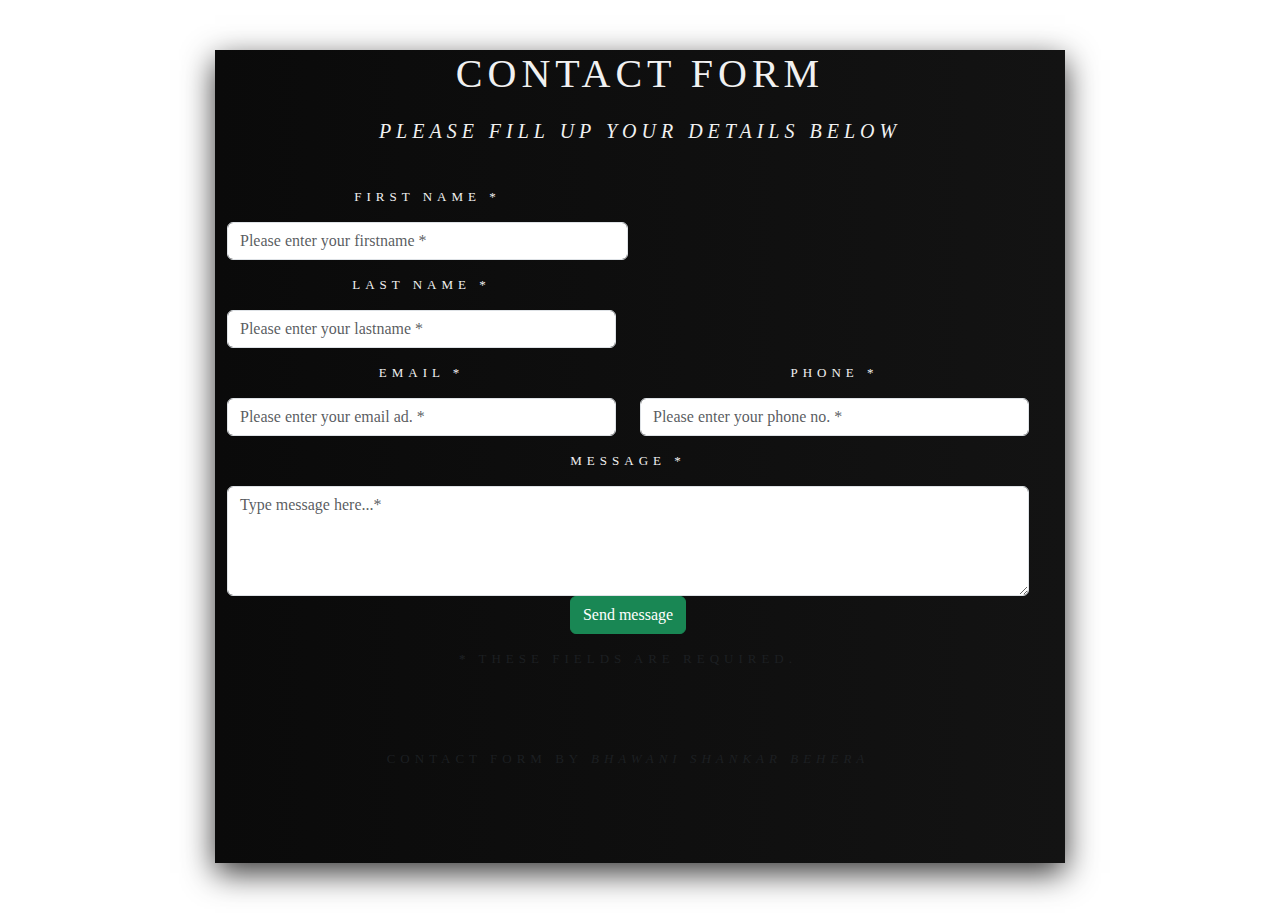
==== index.html @ a492881f "form" ====
<html>
    <head>
        <title>Contact Form </title>
        <meta charset="UTF-8">
        <meta name="viewport" content="width=device-width, initial-scale=1.0">
        <link href="https://cdn.jsdelivr.net/npm/bootstrap@5.0.0-beta3/dist/css/bootstrap.min.css" rel="stylesheet">
        <link href='https://fonts.googleapis.com/css?family=Lato:300,400,700' rel='stylesheet' type='text/css'>
        <link  rel="stylesheet" type="text/css"  href="style.css.css">
    </head>
    <body>
    <section class = "contect_form">
        <div class="container">

            <div class="row">

                <div class="headder">
                
                
                    <h1>CONTACT FORM </h1>


                    <p class="lead"><i>Please fill up your details below</i></p>


                    <form>
                    <form id="contact-form" method="post" action="contact.php" role="form">

    <div class="messages"></div>

    <div class="controls">

        <div class="row">
            <div class="col-md-6">
                <div class="form-group">
                    <label for="form_name">First Name *</label>
                    <input id="form_name" type="text" name="name" class="form-control" placeholder="Please enter your firstname *" required="required" data-error="Firstname is required.">
                    <div class="help-block with-errors"></div>
                </div>
            </div>
     <div class="row">
            <div class="col-md-6">
                <div class="form-group">
                    <label for="form_lastname">Last Name *</label>
                    <input id="form_lastname" type="text" name="surname" class="form-control" placeholder="Please enter your lastname *" required="required" data-error="Lastname is required.">
                    <div class="help-block with-errors"></div>
                </div>
            </div>
        </div>
        <div class="row">
            <div class="col-md-6">
                <div class="form-group">
                    <label for="form_email">Email *</label>
                    <input id="form_email" type="email" name="email" class="form-control" placeholder="Please enter your email ad. *" required="required" data-error="Valid email is required.">
                    <div class="help-block with-errors"></div>
                </div>
            </div>
            <div class="col-md-6">
                <div class="form-group">
                    <label for="form_phone">Phone *</label>
                    <input id="form_phone" type="number" name="phone" class="form-control" placeholder="Please enter your phone no. *" required="required" data-error="Not valid">
                    <div class="help-block with-errors"></div>
                </div>
            </div>
        </div>
        <div class="row">
            <div class="col-md-12">
                <div class="form-group">
                    <label for="form_message">Message *</label>
                    <textarea id="form_message" name="message" class="form-control" placeholder="Type message here...*" rows="4" required="required" data-error="Please,leave us a message."></textarea>
                    <div class="help-block with-errors"></div>
                </div>
            </div>
            <div class="col-md-12">
                <input type="submit" class="btn btn-success btn-send" value="Send message">
            </div>
        </div>
        <div class="row">
            <div class="col-md-12">
                <p class="text-muted"><strong>*</strong> These fields are required.  <br></br>  Contact form by <i>Bhawani Shankar Behera</i></p>
            </div>
        </div>
    </div>
</section>
</form> 
</body>

</html>
---- style.css.css ----
.contect_form {
    max-width:850px;
    margin: 50px auto;
    position: relative ;
    box-shadow:  0 10px 30px 0px rgb(56, 55, 55); 
    padding: 0px;
}
.contect_form .headder{

    font-family: "Times New Roman", Times, serif;
    text-transform: uppercase;
    text-align: center;
    letter-spacing: 5px;
    font-size: small;
    line-height: 10em;
    line-height: 50px;
    padding-bottom: 50px;
    color: #f1f1f1;
    background: linear-gradient(to right ,#0a0a0a 0%, #131313 100%);
    
}
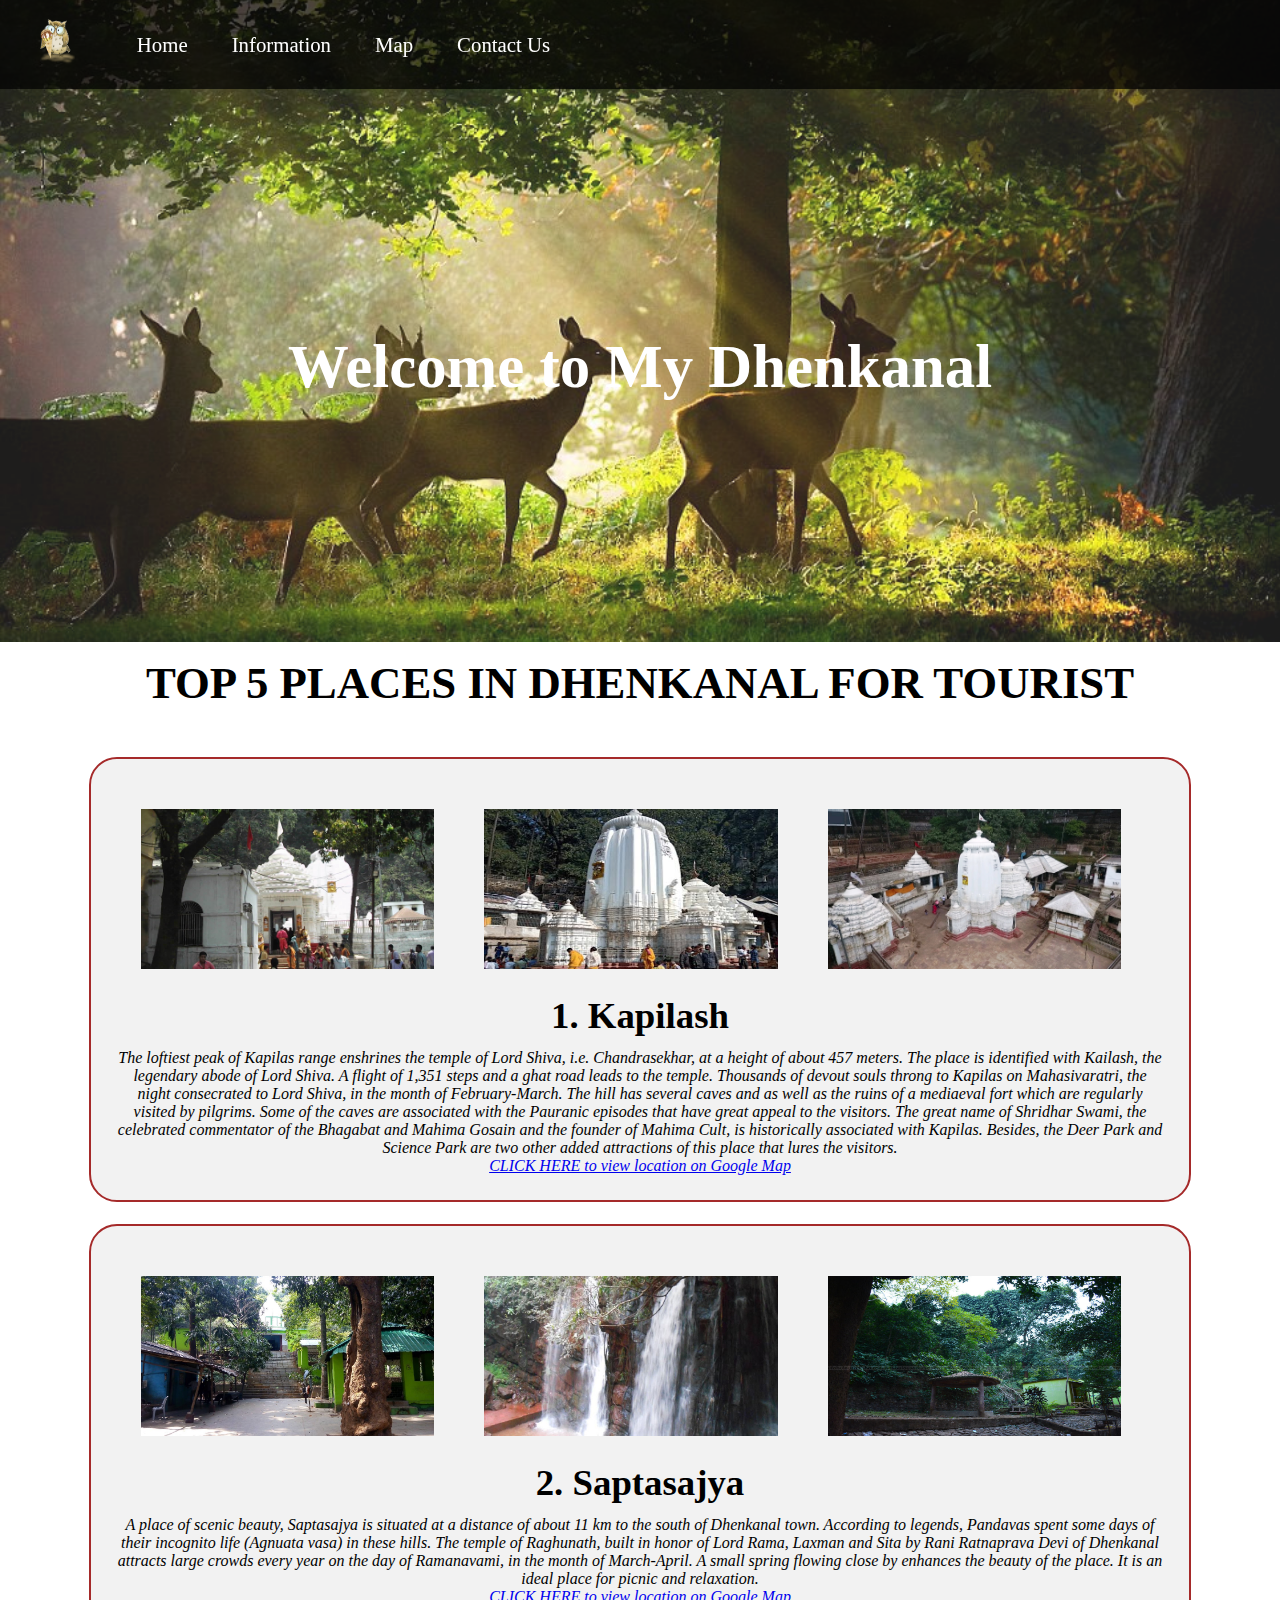
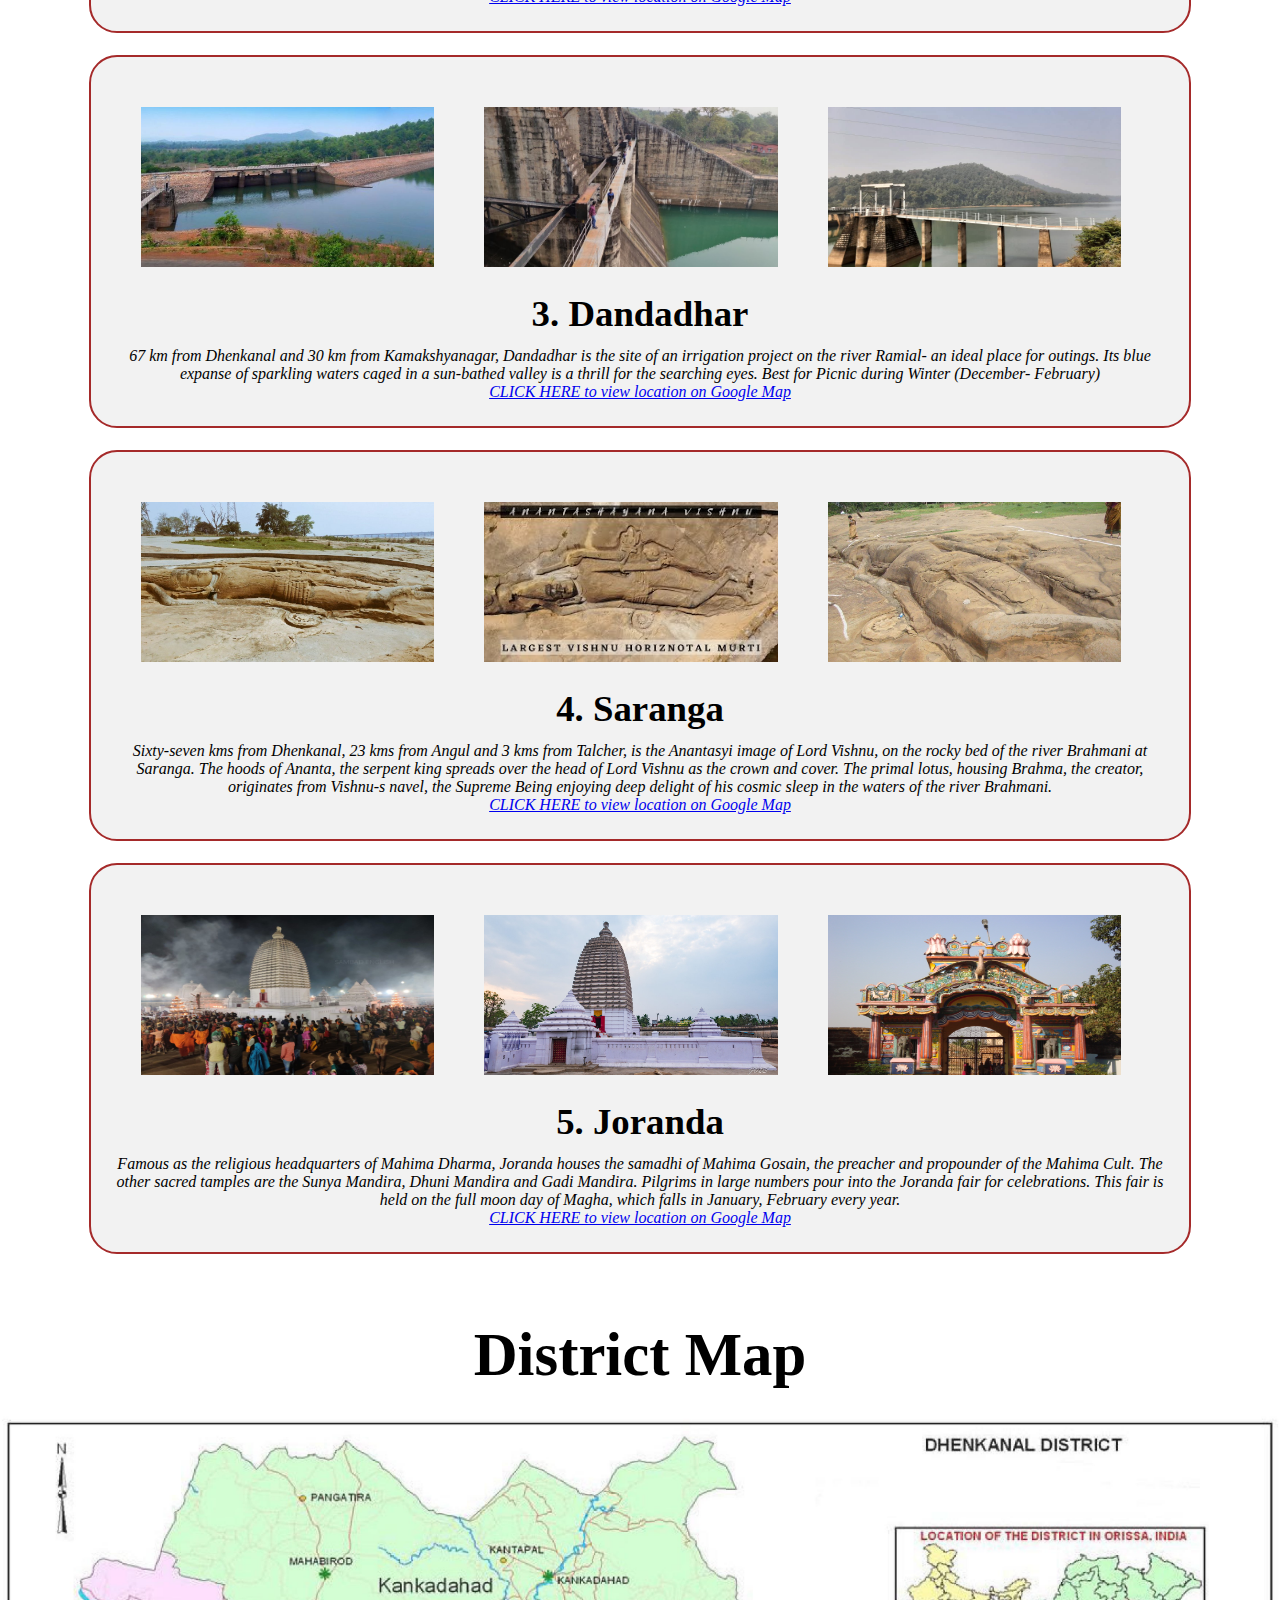
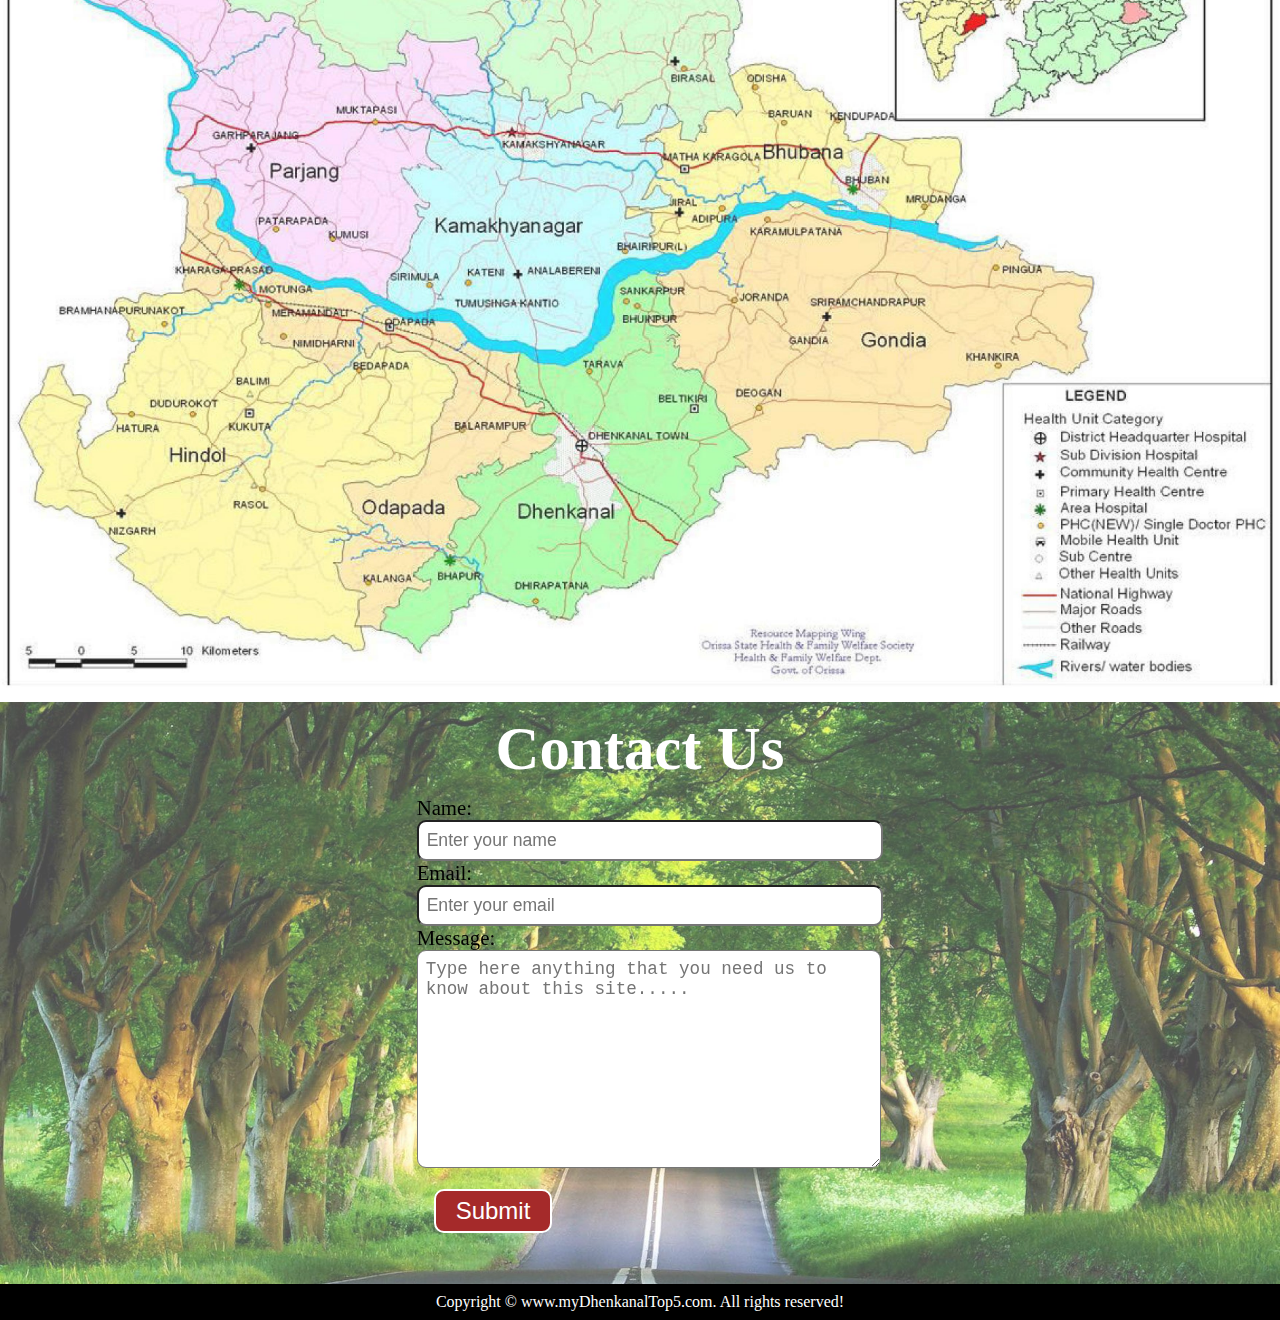
==== commit b8a3fc24: "add" ====
--- a/index.html
+++ b/index.html
@@ -1,87 +1,118 @@
-<html>
-    <head>
-        <title>Contact Form </title>
-        <meta charset="UTF-8">
-        <meta name="viewport" content="width=device-width, initial-scale=1.0">
-        <link href="https://cdn.jsdelivr.net/npm/bootstrap@5.0.0-beta3/dist/css/bootstrap.min.css" rel="stylesheet">
-        <link href='https://fonts.googleapis.com/css?family=Lato:300,400,700' rel='stylesheet' type='text/css'>
-        <link  rel="stylesheet" type="text/css"  href="style.css.css">
-    </head>
-    <body>
-    <section class = "contect_form">
-        <div class="container">
+<!DOCTYPE html>
+<html lang="en">
 
-            <div class="row">
+<head>
+    <meta charset="UTF-8">
+    <meta name="viewport" content="width=device-width, initial-scale=1.0">
+    <meta http-equiv="X-UA-Compatible" content="ie=edge">
+    <title>Dhenkanal</title>
+    <link rel="stylesheet" href="style.css">
+    <link href="https://fonts.googleapis.com/css2?family=Noto+Serif:ital@0;1&display=swap" rel="stylesheet">
+</head>
 
-                <div class="headder">
-                
-                
-                    <h1>CONTACT FORM </h1>
+<body>
+    <nav id="navbar">
+        <div id="logo">
+            <img src="img/owl.png" alt="logo">
+        </div>
+        <ul>
+            <li class="item"><a href="#home">Home</a></li>
+            <li class="item"><a href="#data-container">Information</a></li>
+            <li class="item"><a href="#district-section">Map</a></li>
+            <li class="item"><a href="#contact">Contact Us</a></li>
+        </ul>
+    </nav>
 
+    <section id="home">
+        <h1 class="h-primary">Welcome to My Dhenkanal</h1>
+    </section>
 
-                    <p class="lead"><i>Please fill up your details below</i></p>
+    <section id="data-container">
+        <h1 class="h-primary-center">TOP 5 PLACES IN DHENKANAL FOR TOURIST</h1>
+        <div id="data">
+            <div class="box">
+                <img src="img/01.jpg " alt="temple">
+                <img src="img/02.jpg " alt="temple">
+                <img src="img/03.jpg " alt="temple">
+                <h2 class="h-secondary center">1. Kapilash</h2>
+                <p class="center">The loftiest peak of Kapilas range enshrines the temple of Lord Shiva, i.e. Chandrasekhar, at a height of about 457 meters. The place is identified with Kailash, the legendary abode of Lord Shiva. A flight of 1,351 steps and a ghat road leads to the temple. Thousands of devout souls throng to Kapilas on Mahasivaratri, the night consecrated to Lord Shiva, in the month of February-March. The hill has several caves and as well as the ruins of a mediaeval fort which are regularly visited by pilgrims. Some of the caves are associated with the Pauranic episodes that have great appeal to the visitors. The great name of Shridhar Swami, the celebrated commentator of the Bhagabat and Mahima Gosain and the founder of Mahima Cult, is historically associated with Kapilas. Besides, the Deer Park and Science Park are two other added attractions of this place that lures the visitors.</p>
+            <p1><p><a href="https://goo.gl/maps/TecnRfrqmmFqfMZb6" target="_blank">CLICK HERE to view location on Google Map</a></p1>
+            </div>
+            <div class="box">
+                <img src="img/sap01.jpg" alt="temple">
+                <img src="img/sap02.jpg" alt="temple">
+                <img src="img/sap03.jpg" alt="temple">
+                <h2 class="h-secondary center">2. Saptasajya</h2>
+                <p class="center">
+                A place of scenic beauty, Saptasajya is situated at a distance of about 11 km to the south of Dhenkanal town. According to legends, Pandavas spent some days of their incognito life (Agnuata vasa) in these hills. The temple of Raghunath, built in honor of Lord Rama, Laxman and Sita by Rani Ratnaprava Devi of Dhenkanal attracts large crowds every year on the day of Ramanavami, in the month of March-April. A small spring flowing close by enhances the beauty of the place. It is an ideal place for picnic and relaxation.</p>
+            
+            <p1><p><a href="https://goo.gl/maps/J86Zf3cEa3d15MdN9" target="_blank">CLICK HERE to view location on Google Map</a></p1></div>
+            <div class="box">
+                <img src="img/dam01.jpg" alt="dam">
+                <img src="img/dam02.jpg" alt="dam">
+                <img src="img/dam03.jpg" alt="dam">
+                <h2 class="h-secondary center">3. Dandadhar</h2>
+                <p class="center">
+                67 km from Dhenkanal and 30 km from Kamakshyanagar, Dandadhar is the site of an irrigation project on the river Ramial- an ideal place for outings. Its blue expanse of sparkling waters caged in a sun-bathed valley is a thrill for the searching eyes. Best for Picnic during Winter (December- February)</p>
+            <p1><p><a href="https://goo.gl/maps/3TNtPGTZsx13m7kR7" target="_blank">CLICK HERE to view location on Google Map</a></p1>
+            </div>
+             <div class="box">
+                <img src="img/sar01.jpg" alt="god">
+                <img src="img/sar03.jpg" alt="god">
+                <img src="img/sar02.jpg" alt="god">
+                <h2 class="h-secondary center">4. Saranga</h2>
+                <p class="center">
 
-
-                    <form>
-                    <form id="contact-form" method="post" action="contact.php" role="form">
-
-    <div class="messages"></div>
-
-    <div class="controls">
-
-        <div class="row">
-            <div class="col-md-6">
-                <div class="form-group">
-                    <label for="form_name">First Name *</label>
-                    <input id="form_name" type="text" name="name" class="form-control" placeholder="Please enter your firstname *" required="required" data-error="Firstname is required.">
-                    <div class="help-block with-errors"></div>
-                </div>
+                Sixty-seven kms from Dhenkanal, 23 kms from Angul and 3 kms from Talcher, is the Anantasyi image of Lord Vishnu, on the rocky bed of the river Brahmani at Saranga. The hoods of Ananta, the serpent king spreads over the head of Lord Vishnu as the crown and cover. The primal lotus, housing Brahma, the creator, originates from Vishnu-s navel, the Supreme Being enjoying deep delight of his cosmic sleep in the waters of the river Brahmani.
+            <p1><p><a href="https://goo.gl/maps/SemW4LdcYXw6agu67" target="_blank">CLICK HERE to view location on Google Map</a></p1>
             </div>
-     <div class="row">
-            <div class="col-md-6">
-                <div class="form-group">
-                    <label for="form_lastname">Last Name *</label>
-                    <input id="form_lastname" type="text" name="surname" class="form-control" placeholder="Please enter your lastname *" required="required" data-error="Lastname is required.">
-                    <div class="help-block with-errors"></div>
-                </div>
+             <div class="box">
+                <img src="img/jor01.jpg" alt="god">
+                <img src="img/jor02.jpg" alt="god">
+                <img src="img/jor03.jpg" alt="god">
+                <h2 class="h-secondary center">5. Joranda</h2>
+                <p class="center">
+            Famous as the religious headquarters of Mahima Dharma, Joranda houses the samadhi of Mahima Gosain, the preacher and propounder of the Mahima Cult. The other sacred tamples are the Sunya Mandira, Dhuni Mandira and Gadi Mandira. Pilgrims in large numbers pour into the Joranda fair for celebrations. This fair is held on the full moon day of Magha, which falls in January, February every year.
+            <p1><p><a href="https://goo.gl/maps/8BN2wCaUfaYofroj6" target="_blank">CLICK HERE to view location on Google Map</a></p1>
             </div>
         </div>
-        <div class="row">
-            <div class="col-md-6">
+
+    </section>
+    <section id="district-section">
+        <h1 class="map">District Map</h1>
+        <div id="district">
+            <div class="district">
+            <img src="img/dkl.jpg">
+       
+        </div>
+
+    </section>
+
+    <section id="contact">
+        <h1 class="h-primary center">Contact Us</h1>
+        <div id="contact-box">  
                 <div class="form-group">
-                    <label for="form_email">Email *</label>
-                    <input id="form_email" type="email" name="email" class="form-control" placeholder="Please enter your email ad. *" required="required" data-error="Valid email is required.">
-                    <div class="help-block with-errors"></div>
+                    <label for="name">Name: </label>
+                    <input type="text" name="name" id="name" placeholder="Enter your name"required="required" data-error="Name is required.">
                 </div>
-            </div>
-            <div class="col-md-6">
                 <div class="form-group">
-                    <label for="form_phone">Phone *</label>
-                    <input id="form_phone" type="number" name="phone" class="form-control" placeholder="Please enter your phone no. *" required="required" data-error="Not valid">
-                    <div class="help-block with-errors"></div>
+                    <label for="email">Email: </label>
+                    <input type="email" name="name" id="email" placeholder="Enter your email"required="required" data-error="email is required.">
                 </div>
-            </div>
+             
+                <div class="form-group">
+                    <label for="message">Message: </label>
+                    <textarea name="message" id="message" placeholder="Type here anything that you need us to know about this site....."required="required" data-error="message is required." cols="30" rows="10"></textarea>
+                </div>
+               <div> <button class="btn" name="btnbutton">Submit</button></div>
         </div>
-        <div class="row">
-            <div class="col-md-12">
-                <div class="form-group">
-                    <label for="form_message">Message *</label>
-                    <textarea id="form_message" name="message" class="form-control" placeholder="Type message here...*" rows="4" required="required" data-error="Please,leave us a message."></textarea>
-                    <div class="help-block with-errors"></div>
-                </div>
-            </div>
-            <div class="col-md-12">
-                <input type="submit" class="btn btn-success btn-send" value="Send message">
-            </div>
+    </section>
+
+    <footer>
+        <div class="center">
+            Copyright &copy; www.myDhenkanalTop5.com. All rights reserved! 
         </div>
-        <div class="row">
-            <div class="col-md-12">
-                <p class="text-muted"><strong>*</strong> These fields are required.  <br></br>  Contact form by <i>Bhawani Shankar Behera</i></p>
-            </div>
-        </div>
-    </div>
-</section>
-</form> 
+    </footer>
 </body>
 
 </html>--- a/style.css
+++ b/style.css
@@ -0,0 +1,259 @@
+/* CSS Reset */
+*{
+    margin: 0;
+    padding: 0;
+}
+
+html{
+    scroll-behavior: smooth;
+}
+
+/* CSS Variables */
+:root{
+    --navbar-height: 59px;
+}
+
+/* Navigation Bar */
+#navbar{
+    display: flex;
+    align-items: center;
+    position: sticky;
+    top: 0px;
+}
+
+#navbar::before{
+    content: "";
+    background-color: black;
+    position: absolute;
+    top:0px;
+    left:0px;
+    height: 100%;
+    width:100%;
+    z-index: -1;
+    opacity: 0.7;
+}
+
+/* Navigation Bar: Logo and Image */
+#logo{
+    margin: 10px 34px;
+}
+
+#logo img{
+    height: 59px;
+    margin: 3px 6px;
+    width: auto;
+}
+
+
+/* Navigation Bar: List Styling */
+#navbar ul{
+    display: flex;
+    font-family: "bodoni moda" serif;
+}
+
+#navbar ul li{ 
+    list-style: none;
+    font-size: 1.3rem;
+}
+
+#navbar ul li a{
+    color: white;
+    display: block;
+    padding: 3px 22px;
+    border-radius: 20px;
+    text-decoration: none;
+}
+
+#navbar ul li a:hover{
+    color: black;
+    background-color: white;
+}
+
+/* Home Section */
+#home{
+    display: flex;
+    flex-direction: column;
+    padding:3px 200px;
+    height: 550px;
+    justify-content: center;
+    align-items: center;
+}
+
+#home::before{ 
+    content: "";
+    position: absolute;
+    background: url('img/up01.jpg') no-repeat center center/cover;
+    height: 642px;
+    top:0px;
+    left:0px;
+    width: 100%;
+    z-index: -1;
+    opacity:0.89;
+}
+#services-container
+#home h1{
+    color: whitesmoke;
+    text-align: center;
+    font-family: 'Bree Serif', serif;
+}
+
+#home p{
+    color:white;
+    text-align: center;
+    font-size: 1.5rem;
+    font-family: 'Bree Serif', serif;
+}
+/* Services Section */
+#data{
+    margin: 34px;
+    display: flex;
+    align-content: center;
+    flex-wrap: wrap;
+    text-align: center;
+}
+.box{ 
+    border: 2px solid rgb(165, 42, 42);
+    padding: 25px;
+    margin: 2px 55px;
+    border-radius: 28px;
+    background: #f2f2f2;
+    margin-bottom: 20px;
+    width: 100%;
+   
+}
+
+
+.box img{ 
+   height: 160px;
+   margin: auto;
+   display: block;
+    float: left;
+    padding: 25px;
+    width: 28%;
+}
+
+.box p{
+    font-family: "Times New Roman", Times, serif;
+    font-style: italic;
+
+} 
+
+/* Map Section */
+#district-section{ 
+    position: relative;
+}
+
+#district-section::before{
+ content: "";
+ position: absolute;
+ background: url('img/05.jpg');
+ width: 100%;
+ height: 100%;
+ z-index: -1;
+ opacity: 0.3;
+}
+
+#district-section .district{
+    height:900px;
+    width: 100%;
+    top:0px;
+    left:0px;
+    width: 100%;
+    z-index: -1;
+    opacity:0.89;
+}
+#district-section .district img{
+    height: 900px;
+    width: 100%;
+}
+
+
+/* Contact Section */
+
+#contact{
+    position: relative;
+}
+#contact::before{
+    content: "";
+    position: absolute;
+    width: 100%;
+    height: 100%;
+    z-index: -1;
+    opacity: 0.7;
+    background: url('img/nat001.jpg') no-repeat center center/cover;
+
+}
+#contact-box{
+    display: grid;
+    justify-content: center;
+    align-items: center;
+    padding-bottom: 34px;
+}
+#contact-box input, 
+#contact-box textarea{
+    width: 100%;
+    padding: 0.5rem;
+    border-radius: 9px;
+    font-size: 1.1rem;
+} 
+
+#contact-box form{
+    width: 50%;
+
+}
+
+#contact-box label{
+   font-size: 1.3rem;
+   font-family: 'Bree Serif', serif;
+
+}
+
+
+footer{
+    background: black;
+    color: white;
+    padding: 9px 20px;
+}
+
+/* Utility Classes */
+.h-primary{
+    font-family: 'sigmar one', serif;
+    font-size: 3.8rem;
+    padding: 12px;
+    color: white;
+}
+.h-primary-center{
+    font-family: 'Bree Serif', serif;
+    font-size: 2.8rem;
+    padding: 12px;
+    color: black;
+    text-align: center;
+}
+.map{
+    font-family: 'Bree Serif', serif;
+    font-size: 3.8rem;
+    padding: 12px;
+    color: black;
+    text-align: center;
+}
+.h-secondary{
+    font-family: 'Bree Serif', serif;
+    font-size: 2.3rem;
+    padding: 12px;
+}
+
+
+.btn{
+    padding: 6px 20px;
+    border: 2px solid white;
+    background-color: brown;
+    color: white;
+    margin: 17px;
+    font-size: 1.5rem;
+    border-radius: 10px;
+    cursor:pointer;
+}
+
+.center{
+    text-align: center;
+}